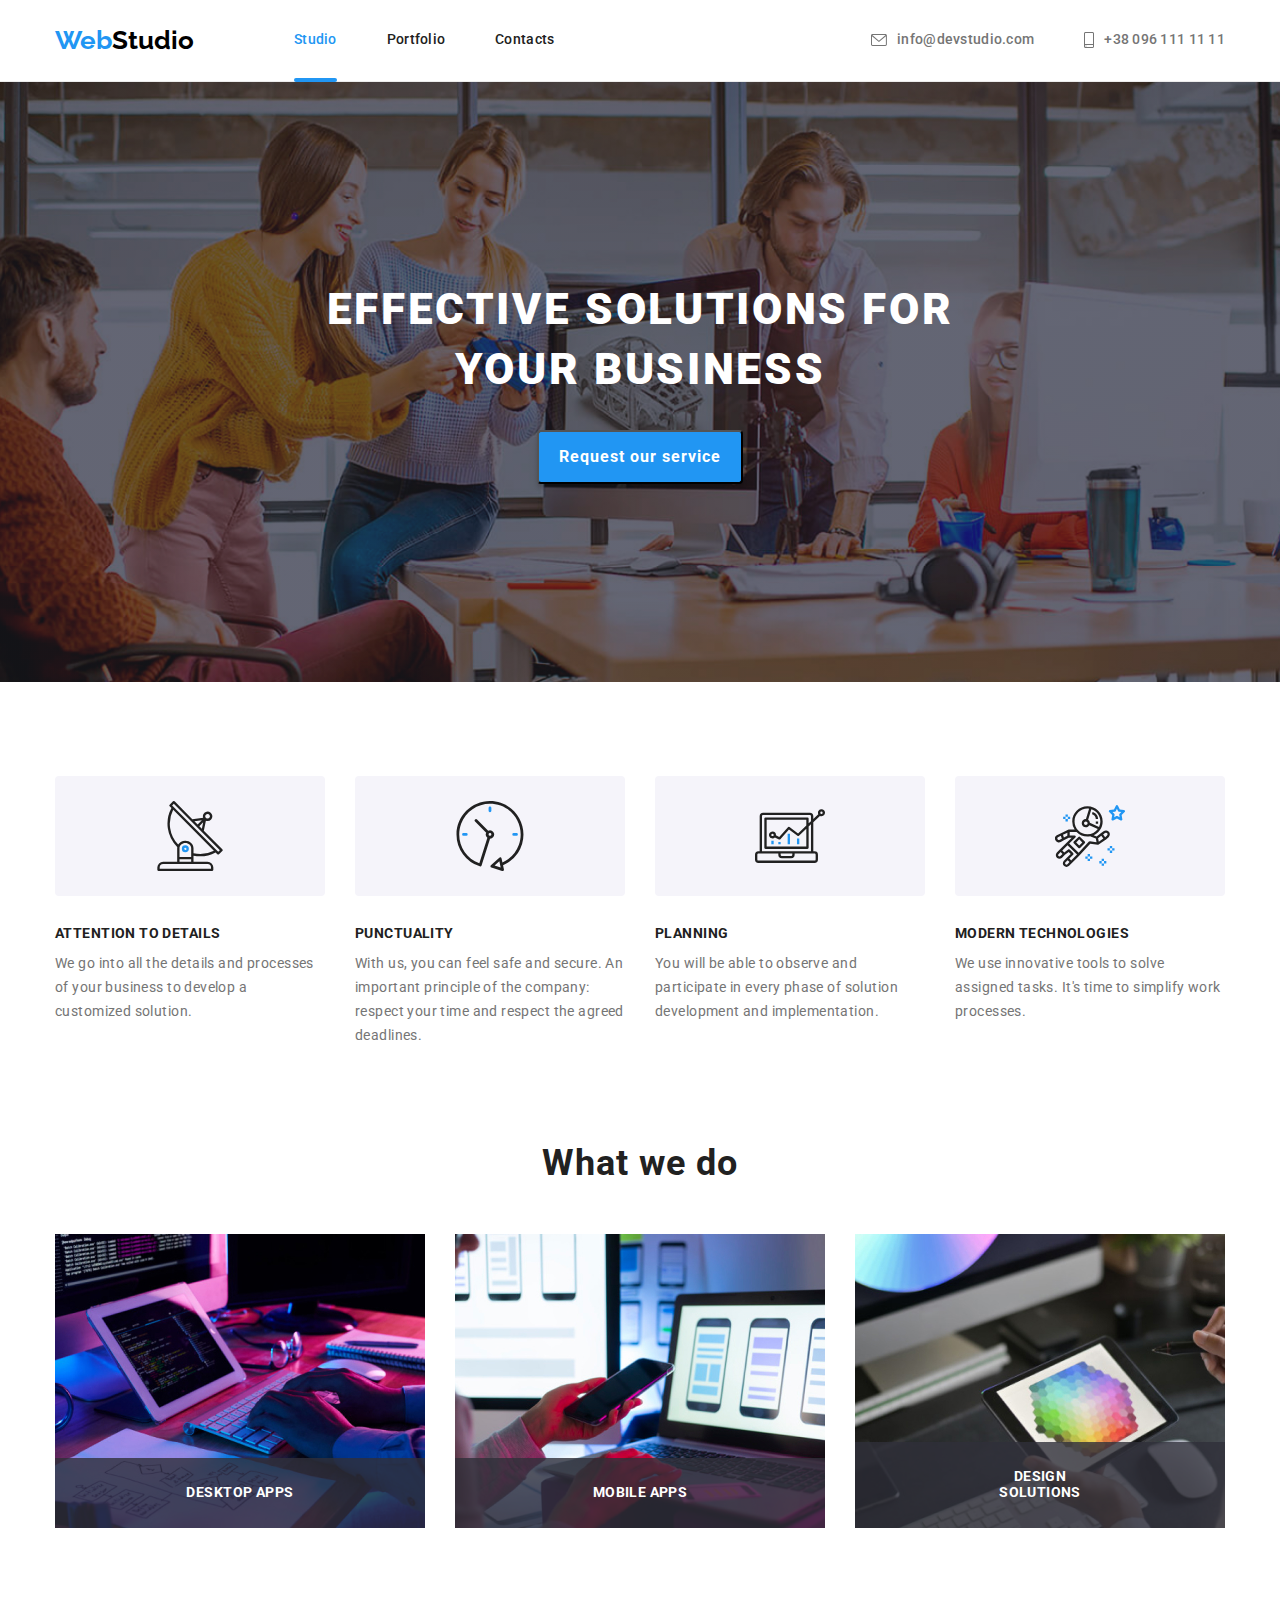
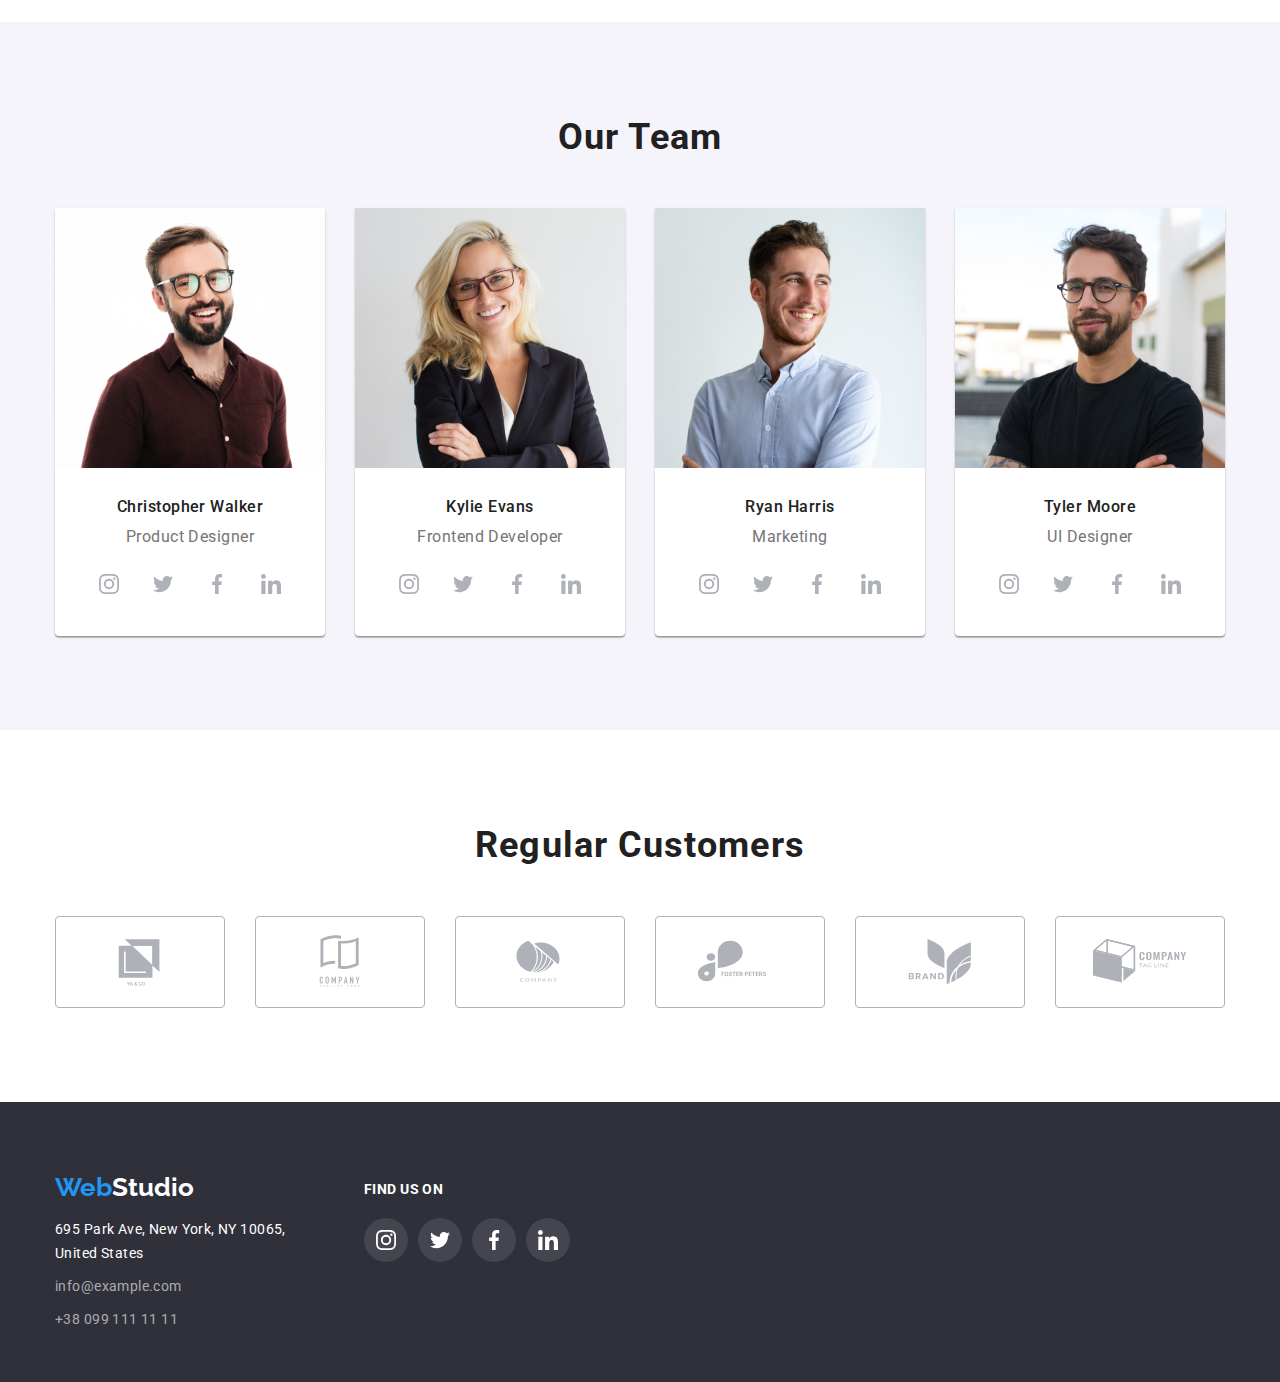
==== index.html @ d8f47d3d "innitial commit" ====
<!DOCTYPE html>
<html lang="en">
<head>
    <meta charset="UTF-8">
    <meta http-equiv="X-UA-Compatible" content="IE=edge">
    <meta name="viewport" content="width=device-width, initial-scale=1.0">
    <title>Studio by Ana</title>
    <link rel="preconnect" href="https://fonts.googleapis.com">
    <link rel="preconnect" href="https://fonts.gstatic.com" crossorigin>
    <link href="https://fonts.googleapis.com/css2?family=Raleway:wght@700&family=Roboto:wght@400;500;700;900&display=swap" rel="stylesheet">
    <link rel="stylesheet" href="https://cdnjs.cloudflare.com/ajax/libs/modern-normalize/1.0.0/modern-normalize.min.css"/>
    <link rel="stylesheet" href="./css/styles.css">
</head>
<body>

<!-- header -->
<header class="header">
    <div class="container top">
        <nav class="nav">
            <a href="./index.html" class="logo">
                Web<span class="color-black">Studio</span>
            </a>
    
            <ul class="menu-nav-list">
                <li><a href="./index.html" class="menu-nav current">Studio</a></li>
                <li><a href="./portfolio.html" class="menu-nav">Portfolio</a></li>
                <li><a href="" class="menu-nav">Contacts</a></li>
            </ul>
        </nav>
        <ul class="contact-info-list">
            <li><a href="mailto:info@devstudio.com" class="contact-info">
                <svg class="contact-icon" width="16" height="12">
                    <use href="./images/icons.svg#icon-envelope"></use>
                </svg>info@devstudio.com</a></li>
            <li><a href="tel:+380961111111" class="contact-info">
                <svg class="contact-icon phone" width="10" height="16">
                    <use href="./images/icons.svg#icon-smartphone"></use>
                </svg>+38 096 111 11 11</a></li>
        </ul>
    </div>
</header>

<main>
    <!-- banner -->
    <div class="banner">
        <section class="hero">
            <h1 class="main-title">EFFECTIVE SOLUTIONS FOR <br> YOUR BUSINESS</h1>
            <button type="button" class="banner-button" data-modal-open>Request our service</button>
        </section>
    </div>
    
    <!-- list -->
    <section class="advantages">
        <div class="container">
            <h2 class="advantages-hidden">Our Advantages</h2>
            <ul class="advantages-list">
                <li class="advantages-item">
                    <div class="icon-bg">
                        <svg class="advantages-icon" width="70" height="70">
                            <use href="./images/icons.svg#icon-antenna"></use>
                        </svg>
                    </div>
                    <h3 class="advantages-title">Attention to details</h3>
                    <p class="advantages-text">We go into all the details and processes of your business to develop a customized solution.</p>
                </li>
                <li class="advantages-item">
                    <div class="icon-bg">
                        <svg class="advantages-icon" width="70" height="70">
                            <use href="./images/icons.svg#icon-clock"></use>
                        </svg>
                    </div>
                    <h3 class="advantages-title">Punctuality</h3>
                    <p class="advantages-text">With us, you can feel safe and secure. An important principle of the company: respect your time and respect the agreed deadlines.</p>
                </li>
                <li class="advantages-item">
                    <div class="icon-bg">
                        <svg class="advantages-icon" width="70" height="70">
                            <use href="./images/icons.svg#icon-diagram"></use>
                        </svg>
                    </div>
                    <h3 class="advantages-title">Planning</h3>
                    <p class="advantages-text">You will be able to observe and participate in every phase of solution development and implementation.</p>
                </li>
                <li class="advantages-item">
                    <div class="icon-bg">
                        <svg class="advantages-icon" width="70" height="70">
                            <use href="./images/icons.svg#icon-astronaut"></use>
                        </svg>
                    </div>
                    <h3 class="advantages-title">Modern Technologies</h3>
                    <p class="advantages-text">We use innovative tools to solve assigned tasks. It's time to simplify work processes.</p>
                </li>
            </ul>
        </div>
    </section>
    
    <!-- examples -->
    <section class="examples">
        <div class="container">
            <h2 class="section-title">What we do</h2>
            <ul class="examples-list">
                <li class="example-item">
                    <img src="./images/img1.jpg" alt="изображение рабочего стола" width="370">
                    <p class="examples-overlay">DESKTOP APPS</p>
                </li>
                <li class="example-item">
                    <img src="./images/img2.jpg" alt="изображение ноутбука" width="370">
                    <p class="examples-overlay">Mobile APPS</p>
                </li>
                <li class="example-item">
                    <img src="./images/img3.jpg" alt="изображение айпада" width="370">
                    <p class="examples-overlay">DESIGN SOLUTIONS</p>
                </li>
            </ul>
        </div>
    </section>
    
    <!-- team -->
    <section class="team">
        <div class="container">
            <h2 class="section-title">Our Team</h2>
            <ul class="team-list">
                <li class="team-item">
                    <img src="./images/photo1.jpg" alt="фото Игоря" width="270">
                    <div class="team-info">
                        <h3 class="names">Christopher Walker</h3>
                        <p class="positions">Product Designer</p>
                        <ul class="position-socs">
                            <li class="socs-item"><a href="" class="socs-link">
                                <svg class="socs-icon" width="20" height="20">
                                    <use href="./images/icons.svg#icon-instagram"></use>
                                </svg>
                            </a></li>
                            <li class="socs-item"><a href="" class="socs-link">
                                <svg class="socs-icon" width="20" height="20">
                                    <use href="./images/icons.svg#icon-twitter"></use>
                                </svg>
                            </a></li>
                            <li class="socs-item"><a href="" class="socs-link">
                                <svg class="socs-icon" width="20" height="20">
                                    <use href="./images/icons.svg#icon-facebook"></use>
                                </svg>
                            </a></li>
                            <li class="socs-item"><a href="" class="socs-link">
                                <svg class="socs-icon" width="20" height="20">
                                    <use href="./images/icons.svg#icon-linkedin"></use>
                                </svg>
                            </a></li>
                        </ul>
                    </div>
                </li>
                <li class="team-item">
                    <img src="./images/photo2.jpg" alt="фото Ольги" width="270">
                    <div class="team-info">
                        <h3 class="names">Kylie Evans</h3>
                        <p class="positions">Frontend Developer</p>
                        <ul class="position-socs">
                            <li class="socs-item"><a href="" class="socs-link">
                                <svg class="socs-icon" width="20" height="20">
                                    <use href="./images/icons.svg#icon-instagram"></use>
                                </svg>
                            </a></li>
                            <li class="socs-item"><a href="" class="socs-link">
                                <svg class="socs-icon" width="20" height="20">
                                    <use href="./images/icons.svg#icon-twitter"></use>
                                </svg>
                            </a></li>
                            <li class="socs-item"><a href="" class="socs-link">
                                <svg class="socs-icon" width="20" height="20">
                                    <use href="./images/icons.svg#icon-facebook"></use>
                                </svg>
                            </a></li>
                            <li class="socs-item"><a href="" class="socs-link">
                                <svg class="socs-icon" width="20" height="20">
                                    <use href="./images/icons.svg#icon-linkedin"></use>
                                </svg>
                            </a></li>
                        </ul>
                    </div>
                </li>
                <li class="team-item">
                    <img src="./images/photo3.jpg" alt="фото Николая" width="270">
                    <div class="team-info">
                        <h3 class="names">Ryan Harris</h3>
                        <p class="positions">Marketing</p>
                        <ul class="position-socs">
                            <li class="socs-item"><a href="" class="socs-link">
                                <svg class="socs-icon" width="20" height="20">
                                    <use href="./images/icons.svg#icon-instagram"></use>
                                </svg>
                            </a></li>
                            <li class="socs-item"><a href="" class="socs-link">
                                <svg class="socs-icon" width="20" height="20">
                                    <use href="./images/icons.svg#icon-twitter"></use>
                                </svg>
                            </a></li>
                            <li class="socs-item"><a href="" class="socs-link">
                                <svg class="socs-icon" width="20" height="20">
                                    <use href="./images/icons.svg#icon-facebook"></use>
                                </svg>
                            </a></li>
                            <li class="socs-item"><a href="" class="socs-link">
                                <svg class="socs-icon" width="20" height="20">
                                    <use href="./images/icons.svg#icon-linkedin"></use>
                                </svg>
                            </a></li>
                        </ul>
                    </div>
                </li>
                <li class="team-item">
                    <img src="./images/photo4.jpg" alt="фото Михаила" width="270">
                    <div class="team-info">
                        <h3 class="names">Tyler Moore</h3>
                        <p class="positions">UI Designer</p>
                        <ul class="position-socs">
                            <li class="socs-item"><a href="" class="socs-link">
                                <svg class="socs-icon" width="20" height="20">
                                    <use href="./images/icons.svg#icon-instagram"></use>
                                </svg>
                            </a></li>
                            <li class="socs-item"><a href="" class="socs-link">
                                <svg class="socs-icon" width="20" height="20">
                                    <use href="./images/icons.svg#icon-twitter"></use>
                                </svg>
                            </a></li>
                            <li class="socs-item"><a href="" class="socs-link">
                                <svg class="socs-icon" width="20" height="20">
                                    <use href="./images/icons.svg#icon-facebook"></use>
                                </svg>
                            </a></li>
                            <li class="socs-item"><a href="" class="socs-link">
                                <svg class="socs-icon" width="20" height="20">
                                    <use href="./images/icons.svg#icon-linkedin"></use>
                                </svg>
                            </a></li>
                        </ul>
                    </div>
                </li>
            </ul>
        </div>
    </section>

    <!-- customers -->

    <section class="customers">
        <div class="container">
            <h2 class="section-title">Regular Customers</h2>
            <ul class="customers-list">
                <li class="company"><a href="" class="company-link">
                    <svg class="company-icon" width="106" height="60">
                    <use href="./images/icons.svg#icon-Logo1"></use>
                </svg></a></li>
                <li class="company"><a href="" class="company-link">
                    <svg class="company-icon" width="106" height="60">
                        <use href="./images/icons.svg#icon-Logo2"></use>
                    </svg>
                </a></li>
                <li class="company"><a href="" class="company-link">
                    <svg class="company-icon" width="106" height="60">
                        <use href="./images/icons.svg#icon-Logo3"></use>
                    </svg>
                </a></li>
                <li class="company"><a href="" class="company-link">
                    <svg class="company-icon" width="106" height="60">
                        <use href="./images/icons.svg#icon-Logo4"></use>
                    </svg>
                </a></li>
                <li class="company"><a href="" class="company-link">
                    <svg class="company-icon" width="106" height="60">
                        <use href="./images/icons.svg#icon-Logo5"></use>
                    </svg>
                </a></li>
                <li class="company"><a href="" class="company-link">
                    <svg class="company-icon" width="106" height="60">
                        <use href="./images/icons.svg#icon-Logo6"></use>
                    </svg>
                </a></li>
            </ul>
        </div>
    </section>
    </main>

<!-- footer -->
<footer class="footer-basement">
    <div class="container footer">
        <div>
            <a href="./index.html" class="logo footer">
                Web<span class="color-white">Studio</span>
            </a>
            
            <address class="address-bottom">
                <ul class="address-list">
                    <li class="address-item"><a href="" class="address white">695 Park Ave, New York, NY 10065,<br>United States</a></li>
                    <li class="address-item"><a href="mailto:info@example.com" class="address">info@example.com</a></li>
                    <li class="address-item"><a href="tel:+380991111111" class="address">+38 099 111 11 11</a></li>
                </ul>
            </address>
        </div>
        <div class="basement">
            <p class="basement-text">Find us on</p>
            <ul class="basement-socs">
                <li class="basement-item"><a href="" class="basement-link">
                    <svg class="basement-icon" width="20" height="20">
                        <use href="./images/icons.svg#icon-instagram"></use>
                    </svg>
                </a></li>
                <li class="basement-item"><a href="" class="basement-link">
                    <svg class="basement-icon" width="20" height="20">
                        <use href="./images/icons.svg#icon-twitter"></use>
                    </svg>
                </a></li>
                <li class="basement-item"><a href="" class="basement-link">
                    <svg class="basement-icon" width="20" height="20">
                        <use href="./images/icons.svg#icon-facebook"></use>
                    </svg>
                </a></li>
                <li class="basement-item"><a href="" class="basement-link">
                    <svg class="basement-icon" width="20" height="20">
                        <use href="./images/icons.svg#icon-linkedin"></use>
                    </svg>
                </a></li>
            </ul>
        </div>
    </div>
</footer>

<div class="backdrop is-hidden" data-modal>
    <div class="modal">
        <button type="button" class="button-modal" data-modal-close>
            <svg class="modal-icon" width="18" height="18">
                <use href="./images/icons.svg#icon-cross-close"></use>
            </svg>
        </button>
    </div>
</div>
<script src="./js/modal.js"></script>
</body>
</html>
---- css/styles.css ----
body {
    font-family: "Roboto", "sans-serif";
    color: var(--text-color);
    margin: 0 auto;
}
:root {
    --main-color: #2196F3;
    --text-color: #212121;
    --black-color: #000000;
    --white-color: #ffffff;
    --icogrey-color: #757575;
    --time-duration: 250ms cubic-bezier(0.4, 0, 0.2, 1);
}
button {
    cursor: pointer;
    font-family: inherit;
}
ul {
    list-style: none;
    padding: 0%;
    margin: 0%;
}
a, a:hover, a:focus, a:active {
    text-decoration: none;
    color: inherit;
}
img {
    display: block;
    max-width: 100%;
    height: auto;
}
.container {
    width: 1200px;
    padding-right: 15px;
    padding-left: 15px;
    margin: 0 auto;
}

/* - - - - - - - - -HEADER STYLING- - - - - - - - - - - - - */
.nav, .menu-nav-list, .header, .contact-info-list {
    display: flex;
    flex-direction: row;
}
.logo {
    font-family: "Raleway";
    font-style: normal;
    font-weight: 700;
    font-size: 26px;
    line-height: 1.19;
    color: var(--main-color);
    
    padding: 25px 0px 25px;
    margin-right: 100px;

    display: inline-block;
    transition: color var(--time-duration) ;
}
.color-black {
    color: var(--black-color);
}
.color-white {
    color: var(--white-color);
}
.logo:hover {
    color: var(--text-color);
}
.menu-nav {
    font-style: normal;
    font-weight: 500;
    font-size: 14px;
    letter-spacing: 0.02em;
    line-height: 1.14;
    
    color: var(--text-color);

    padding: 32px 0px 32px;
    margin-right: 50px;
    display: inline-block;
    position: relative;

    transition: color var(--time-duration);
}
.menu-nav.current {
    color: var(--main-color);
}
.menu-nav.current::after {
    content: '';
    display: block;
    width: 100%;
    border-bottom: 4px var(--main-color) solid;
    border-radius: 2px; 

    position: absolute;
    bottom: -2px;
    margin: 0;
}
.menu-nav:hover, .contact-info:hover, .address:hover, .menu-nav:focus, .contact-info:focus, .address:focus {
    color: var(--main-color);
}

.contact-icon {
    margin-right: 10px;
}
.contact-info {
    display: flex;
    justify-content: center;
    align-items: center;
    padding: 32px 0px 32px;

    transition: color var(--time-duration);
}
.contact-link {
    fill: var(--icogrey-color);
}

.contact-icon {
    fill: var(--icogrey-color);
}

.contact-info:hover .contact-icon, .contact-info:focus .contact-icon {
    fill: var(--main-color);
}
.contact-info {
    font-style: normal;
    font-weight: 500;
    font-size: 14px; 
    letter-spacing: 0.02em;
    line-height: 1.14;

    color: var(--icogrey-color);   

    margin-right: 0px;
}
.contact-info:last-child {
    margin-left: 50px;
}

.header {
    background-color: var(--white-color);
    border-bottom: 1px solid #ECECEC;
}
.container.top {
    display: flex;
    justify-content: space-between;
}

/* - - - - - - - - -FOOTER STYLING- - - - - - - - - - - - - */
.address {
    font-style: normal;
    font-weight: 400;
    font-size: 14px;
    letter-spacing: 0.03em;
    line-height: 1.71;

    color: rgba(255, 255, 255, 0.6);

    transition: color var(--time-duration);
}
.logo.footer {
    padding-top: 10px;
    padding-bottom: 15px;
}
.container.footer {
    display: flex;
}
.address.white {
    color: var(--white-color);
}
.address.white:hover, .address.white:focus {
    color: var(--main-color);
}
.footer-basement {
    background-color: #2F303A;
    padding-top: 60px;
    padding-bottom: 50px;
}
.basement {
    margin-left: 70px;
}
.basement-text {
    font-style: normal;
    font-weight: 700;
    font-size: 14px;
    line-height: 1.14;
    letter-spacing: 0.03em;
    text-transform: uppercase;

    color: var(--white-color);

    margin: 0% auto;
    padding: 20px 0px 20px ; 
}
.address-item:not(:last-child) {
    margin-bottom: 9px;
}

.basement-item {
    margin-right: 10px;
}
.basement-socs {
    display: flex;
    justify-content: space-evenly;
}
.basement-link {
    display: flex;
    justify-content: center;
    align-items: center;
    width: 44px;
    height: 44px;
    background-color: rgba(255, 255, 255, 0.1);;
    border-radius: 50%;

    transition: background-color var(--time-duration);
}
.basement-icon {
    fill: var(--white-color);
    transition: fill var(--time-duration);
}

.basement-link:hover, .basement-link:focus {
    background-color: var(--main-color);
}
.basement-link:hover .basement-icon, .basement-link:focus .basement-icon {
    fill: var(--white-color);
}


/* - - - - - - - - -STUDIO STYLING- - - - - - - - - - - - - */
.banner {
    display: flex;
    justify-content: center;
    align-items: center;
    height: 600px;
    background-color: #000000;
    background-image: linear-gradient(rgba(47, 48, 58, 0.4), rgba(47, 48, 58, 0.4)), 
    url(../images/hero-bg.jpg);
    background-repeat: no-repeat;
    background-position: center;
    background-size: cover;
    max-width: 1600px;
    margin: 0 auto;
}

.main-title {
    text-align: center;
    font-style: normal;
    font-weight: 900;
    font-size: 44px;
    letter-spacing: 0.06em;
    line-height: 1.36;
    
    color: var(--white-color);

    margin: 0px 0px 30px;
}
.banner-button {
    font-style: normal;
    font-weight: 700;
    font-size: 16px;
    letter-spacing: 0.06em;
    line-height: 1.87;
    
    color: var(--white-color);
    background-color: var(--main-color);
    border-radius: 4px;
    box-shadow: 0px 4px 4px rgba(0, 0, 0, 0.15);

    display: block;
    margin: 0 auto;
    padding: 10px 20px;
    transition: color var(--time-duration), background-color var(--time-duration);
}
.banner-button:hover, .banner-button:focus {
    background-color: #F5F4FA;
    color: var(--text-color);
}
.advantages {
    background-color: var(--white-color);
}
.advantages, .team, .customers {
    padding-top: 94px;
    padding-bottom: 94px;
}
.advantages-hidden {
    position: absolute; 
    width: 1px; 
    height: 1px; 
    margin: -1px; 
    border: 0; 
    padding: 0; 
    white-space: nowrap; 
    clip-path: inset(100%); 
    clip: rect(0 0 0 0); 
    overflow: hidden; 
}
.advantages-title {
    font-style: normal;
    font-weight: 700;
    font-size: 14px;
    letter-spacing: 0.03em;
    line-height: 1.14;
    text-transform: uppercase;
    margin: 0%;
}
.advantages-item {
    width: 270px;
    margin-right: 30px;
}
.icon-bg {
    display: flex;
    justify-content: center;
    align-items: center;

    margin-bottom: 30px;

    width: 270px;
    height: 120px;
    border-radius: 4px;

    background-color: #F5F4FA;
}
.advantages-list, .examples-list, .team-list {
    display: flex;
    flex-direction: row;
    margin: 0%;
}
.advantages-text {
    width: 270px;

    margin: 10px 0px 0px;
    
    font-style: normal;
    font-weight: 400;
    font-size: 14px;
    letter-spacing: 0.03em;
    line-height: 1.71;
    
    color: var(--icogrey-color);
}
.examples {
    background-color: var(--white-color);
    padding-bottom: 94px;
}
.example-item {
    margin-right: 30px;
    position: relative;
}
.example-item:last-child {
    margin: 0px;
}
.examples-overlay {
    font-style: normal;
    font-weight: 700;
    font-size: 14px;
    line-height: 1.14;
    text-align: center;
    letter-spacing: 0.03em;
    text-transform: uppercase;

    color: var(--white-color);
    background-color: rgba(47, 48, 58, 0.8);

    padding: 27px 117px;
    margin: 0 auto;

    position: absolute;
    width: 100%;
    bottom: 0;
}
.section-title {
    font-style: normal;
    font-weight: 700;
    font-size: 36px;
    letter-spacing: 0.03em;
    line-height: 1.17;
    
    margin-top: 0%;
    margin-bottom: 50px;
}
.section-title {
    display: flex;
    justify-content: center;
}
.team {
    background-color: #F5F4FA;
}
.team-info {
    text-align: center;
    padding: 30px 0px;
}
.team-item {
    display: flex;
    flex-direction: column;

    margin-right: 30px;

    box-shadow: 0px 1px 3px rgba(0, 0, 0, 0.12), 0px 1px 1px rgba(0, 0, 0, 0.14), 0px 2px 1px rgba(0, 0, 0, 0.2);
    border-radius: 0px 0px 4px 4px;

    background-color: var(--white-color);

    width: calc((100%-90px) / 4);
}
.team-item:last-child {
    margin: 0%;
}
.names {
    font-style: normal;
    font-weight: 500;
    font-size: 16px;
    letter-spacing: 0.03em;
    line-height: 1.18;

    margin: 0px 0px 10px;
}
.positions {
    font-style: normal;
    font-weight: 400;
    font-size: 16px;
    letter-spacing: 0.03em;
    line-height: 1.19;

    color: var(--icogrey-color);

    margin: 0%;
    margin-bottom: 16px;
}
.position-socs {
    display: flex;
    justify-content: center;
    gap: 10px;
}
.socs-link {
    display: flex;
    justify-content: center;
    align-items: center;
    width: 44px;
    height: 44px;
    background-color: transparent;
    border-radius: 50%;

    transition: background-color var(--time-duration);
}
.socs-icon {
    fill: #AFB1B8;
    transition: fill var(--time-duration);
}

.socs-link:hover, .socs-link:focus {
    background-color: var(--main-color);
}
.socs-link:hover .socs-icon, .socs-link:focus .socs-icon {
    fill: var(--white-color);
}

.customers {
    background-color: var(--white-color);
}
.customers-list {
    display: flex;
    justify-content: center;
    align-items: center;
    column-gap: 30px;
}
.company {
    box-sizing: border-box;
    width: 170px;
    height: 92px;
    background-color: transparent;
    border: 1px solid #AFB1B8;
    border-radius: 4px;

    color: currentColor;
    transition: border-color var(--time-duration);
}
.company-icon {
    fill: #AFB1B8;
    transition: fill var(--time-duration);
}
.company-link {
    display: flex;
    justify-content: center;
    align-items: center;

    height: 100%;
    width: 100%;
}
.company:hover, .company:focus {
    border-color: var(--main-color);
}
.company-link:hover .company-icon, 
.company-link:focus .company-icon {
    fill: var(--main-color);
}

/* - - - - - - - - -PORTFOLIO STYLING- - - - - - - - - - - - - */
.portfolio-section {
    padding: 94px 0px;
}
.button-list {
    display: flex;
    flex-direction: row;
    justify-content: center;
    margin-bottom: 50px;
}
.portfolio-button {
    padding-right: 8px;
}
.button-color {
    font-family: "Roboto";
    font-style: normal;
    font-weight: 500;
    font-size: 16px;
    letter-spacing: 0.03em;
    line-height: 1.62;
    text-align: center;
    
    background: #F5F4FA;
    
    border-radius: 4px;
    border-color: #F5F4FA;
    border-style: none;

    padding: 6px 26px;

    transition: color var(--time-duration), background-color var(--time-duration), box-shadow var(--time-duration);
}
.button-color-big {
    font-family: "Roboto";
    font-style: normal;
    font-weight: 500;
    font-size: 16px;
    letter-spacing: 0.03em;
    line-height: 1.62;
    text-align: center;
    
    background: #F5F4FA;
    
    border-radius: 4px;
    border-color: #F5F4FA;
    border-style: none;

    padding: 6px 53px;

    transition: color var(--time-duration), background-color var(--time-duration), box-shadow var(--time-duration);
}
.button-color:hover, .button-color:focus, .button-color-big:hover, .button-color-big:focus {
    background-color: var(--main-color);
    color: var(--white-color);
    box-shadow: 0px 3px 1px rgba(0, 0, 0, 0.1), 0px 1px 2px rgba(0, 0, 0, 0.08), 0px 2px 2px rgba(0, 0, 0, 0.12);
}
.under-title {
    font-style: normal;
    font-weight: 700;
    font-size: 18px;  
    letter-spacing: 0.06em;
    line-height: 2;

    margin: 0%;
}
.what-filter {
    font-style: normal;
    font-weight: 400;
    font-size: 16px;
    letter-spacing: 0.03em;
    line-height: 1.87;
    color: var(--icogrey-color);

    margin: 5px 0px 0px;

}
.portfolio-main {
    background-color: var(--white-color);
    
}
.portfolio-item {
    margin-bottom: 30px;
    margin-left: 30px;

    transition: box-shadow var(--time-duration);
}
.portfolio-item:hover, .portfolio-item:focus, .portfolio-item:hover .portfolio-text, .portfolio-item:focus .portfolio-text {
    transform: translateY(0%);
    box-shadow: 0px 1px 1px rgba(0, 0, 0, 0.12), 0px 4px 4px rgba(0, 0, 0, 0.06), 1px 4px 6px rgba(0, 0, 0, 0.16);
}
.portfolio-item:nth-child(3n+1) {
    margin-left: 0%;
}
.portfolio-item:nth-last-child(-n+3) {
    margin-bottom: 0;
}
.portfolio-wrap {
    position: relative;
    overflow: hidden;
}
.portfolio-text {
    font-style: normal;
    font-weight: 400;
    font-size: 18px;
    line-height: 1.56;
    letter-spacing: 0.03em;
    margin: 0 auto;
    padding: 63px 24px;
    width: 100%;
    height: 100%;

    color: var(--white-color);
    background-color: rgba(33, 150, 243, 0.9);

    position: absolute;
    top: 0;
    left: 0;
    transform: translateY(100%);
    transition: transform 250ms linear;
}
.portfolio-list {
    display: flex;
    flex-wrap: wrap;
    justify-content: center;
}
.portfolio-border {
    padding: 20px 24px;

    border-right: 1px solid #EEEEEE;
    border-left: 1px solid #EEEEEE;
    border-bottom: 1px solid #EEEEEE;
}
.backdrop {
    width: 100%;
    height: 100%;
    position: fixed;
    top: 0;
    
    background-color: rgba(0, 0, 0, 0.2);

    transition: opacity var(--time-duration), visibility var(--time-duration);

}
.modal {
    width: 528px;
    min-height: 581px;
    
    background-color: var(--white-color);
    box-shadow: 0px 1px 3px rgba(0, 0, 0, 0.12), 0px 1px 1px rgba(0, 0, 0, 0.14), 0px 2px 1px rgba(0, 0, 0, 0.2);
    border-radius: 4px;
    
    position: absolute;
    top: 50%;
    left: 50%;
    transform: translate(-50%, -50%);
}
.button-modal {
    width: 30px;
    height: 30px;
    
    background-color: transparent;
    box-sizing: border-box;
    border: 1px solid rgba(0, 0, 0, 0.1);
    border-radius: 50%;
    
    position: absolute;
    right: 10px;
    top: 10px;
    
    display: flex;
    align-items: center;
    justify-content: center;
}
.modal-icon {
    fill: #000000;
}
.is-hidden {
    opacity: 0;
    visibility: hidden;
    pointer-events: none;
}
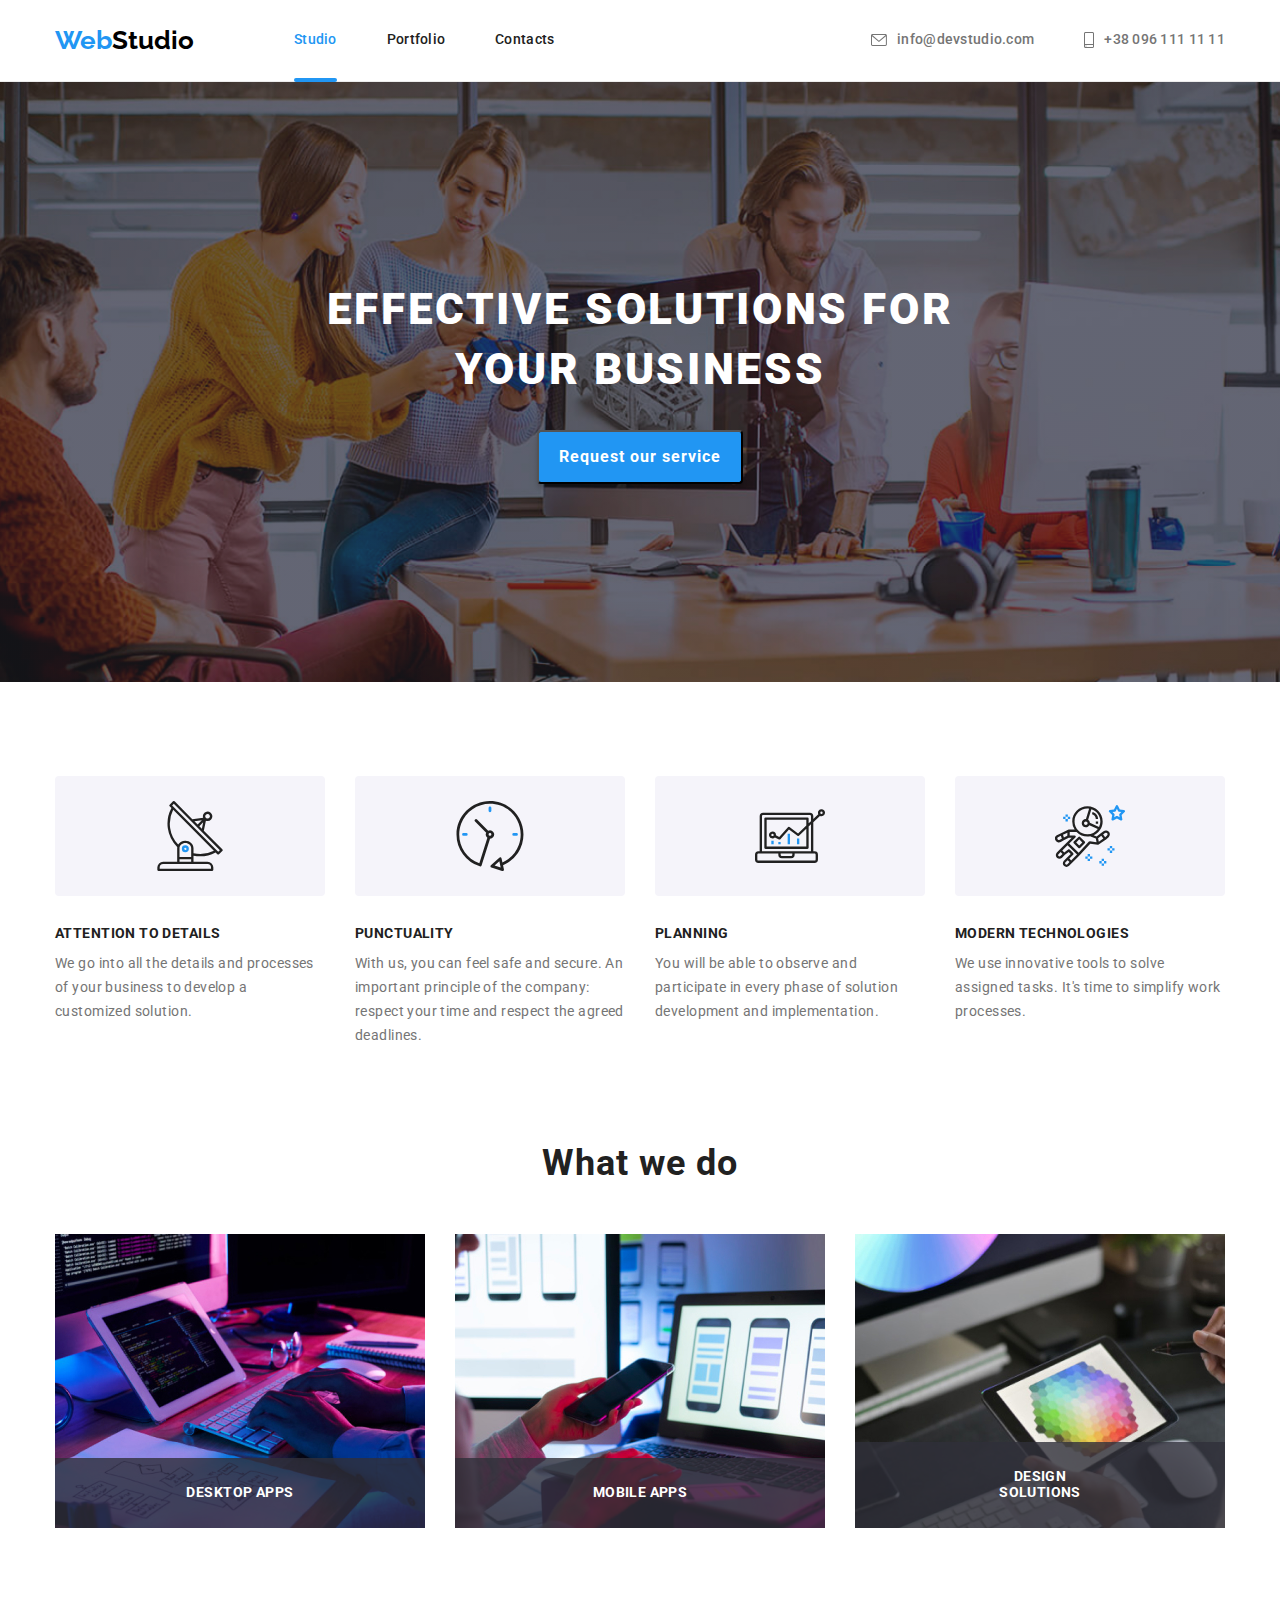
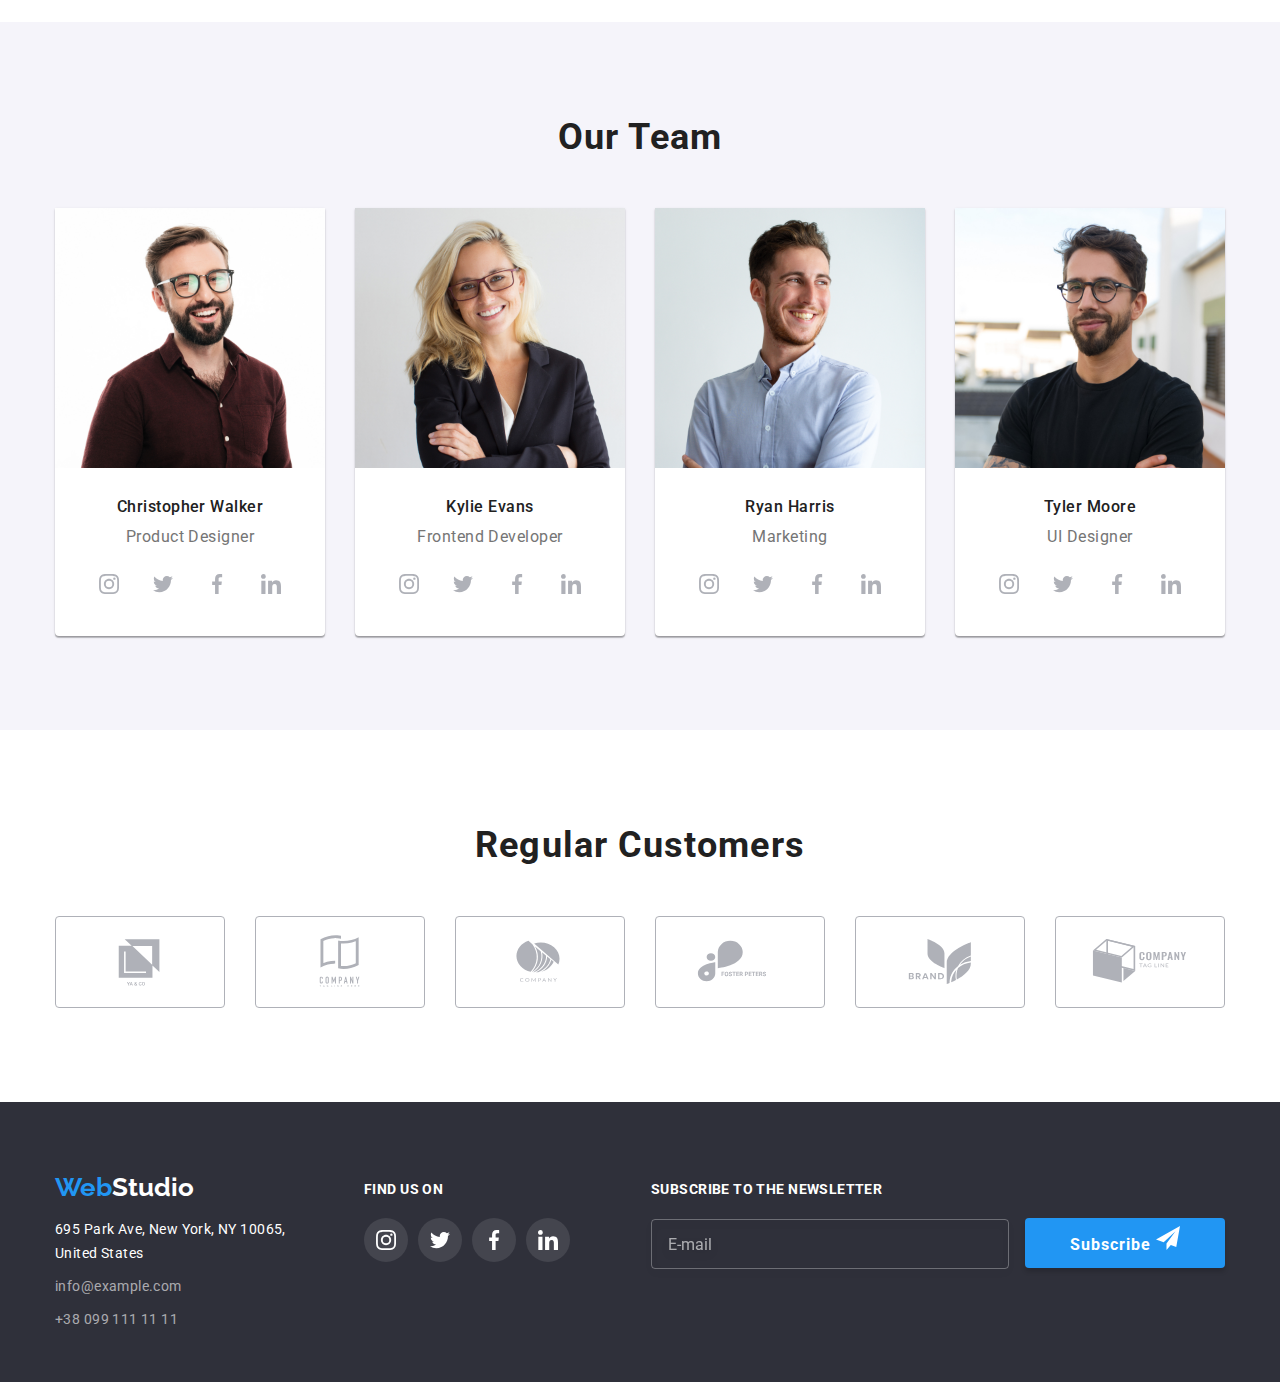
==== commit 9fe11a8a: "finished hw" ====
--- a/index.html
+++ b/index.html
@@ -321,18 +321,73 @@
                 </a></li>
             </ul>
         </div>
+        <div class="footer-subscribe">
+            <p class="subscribe-text">Subscribe to the newsletter</p>
+            <form class="subscribe-form">
+                <input type="email" name="user-email" class="subscribe-input" placeholder="E-mail">
+                <button type="submit" class="subscribe-button">Subscribe
+                    <svg class="subscribe-icon" width="24" height="24">
+                        <use href="./images/icons.svg#icon-icon-send"></use>
+                    </svg>
+                </button>
+            </form>
+        </div>
     </div>
 </footer>
 
-<div class="backdrop is-hidden" data-modal>
+<!-- Modal Window -->
+<div class="backdrop is-hidden" data-modal is-hidden> 
     <div class="modal">
         <button type="button" class="button-modal" data-modal-close>
             <svg class="modal-icon" width="18" height="18">
                 <use href="./images/icons.svg#icon-cross-close"></use>
             </svg>
         </button>
+        <p class="modal-title">Leave your information and we'll call you back</p>
+        <form class="modal-form">
+            <div class="input-field">
+                <label class="input-name">Name</label>
+                <div class="input-wrap">
+                    <input type="text" class="form-input" name="user-name" required>
+                    <svg class="input-icon" width="18" height="18">
+                        <use href="./images/icons.svg#icon-person"></use>
+                    </svg>
+                </div>
+            </div>
+            <div class="input-field">
+                <label class="input-name">Telephone</label>
+                <div class="input-wrap">
+                    <input type="tel" class="form-input" name="user-tel" required>
+                    <svg class="input-icon" width="18" height="18">
+                        <use href="./images/icons.svg#icon-phone"></use>
+                    </svg>
+                </div>
+            </div>
+            <div class="input-field">
+                <label class="input-name">E-mail</label>
+                <div class="input-wrap">
+                    <input type="email" class="form-input" name="user-email">
+                    <svg class="input-icon" width="18" height="18">
+                        <use href="./images/icons.svg#icon-email"></use>
+                    </svg>
+                </div>
+            </div>
+            <div class="input-field">
+                <label class="label-item">
+                    <span class="input-name">Comments</span>
+                <textarea name="user-comment" id="user-comment" class="form-input last" placeholder="Enter the text"></textarea>
+                </label>
+            </div>
+            <label for="checkbox" class="checkbox-agreement">
+            <input type="checkbox" id="checkbox" class="checkbox">
+            <span class="agreement">I agree with the newsletter and accept the Terms and Conditions</span>
+            </label>
+            <button type="submit" class="send-button">Send</button>
+        </form>
     </div>
 </div>
+
+
 <script src="./js/modal.js"></script>
 </body>
 </html>--- a/css/styles.css
+++ b/css/styles.css
@@ -223,8 +223,63 @@
 .basement-link:hover .basement-icon, .basement-link:focus .basement-icon {
     fill: var(--white-color);
 }
-
-
+.footer-subscribe {
+    margin-left: 71px;
+}
+.subscribe-input {
+    width: 358px;
+    height: 50px;
+    padding: 15px 16px;
+
+    border: 1px solid rgba(255, 255, 255, 0.3);
+    filter: drop-shadow(0px 4px 4px rgba(0, 0, 0, 0.15));
+    border-radius: 4px;
+    background-color: transparent;
+    color: var(--white-color);
+
+    transition: border-color var(--time-duration);
+}
+.subscribe-input::placeholder {
+    color: rgba(255, 255, 255, 0.6);
+}
+.subscribe-input:hover, .subscribe-input:focus {
+    border-color: var(--main-color);
+}
+.subscribe-text {
+    font-style: normal;
+    font-weight: 700;
+    font-size: 14px;
+    line-height: 1.14;
+    letter-spacing: 0.03em;
+    text-transform: uppercase;
+
+    color: var(--white-color);
+
+    margin: 0% auto;
+    padding: 20px 0px 20px ;
+}
+.subscribe-button {
+    width: 200px;
+    height: 50px;
+    background-color: var(--main-color);
+    color: var(--white-color);
+
+    box-shadow: 0px 4px 4px rgba(0, 0, 0, 0.15);
+    border-radius: 4px;
+    border-style: none;
+
+    font-style: normal;
+    font-weight: 700;
+    font-size: 16px;
+    line-height: 1.87;
+    letter-spacing: 0.06em;
+
+    margin-left: 12px;
+}
+.subscribe-icon {
+    fill: var(--white-color);
+    /* margin: 10px; */
+}
 /* - - - - - - - - -STUDIO STYLING- - - - - - - - - - - - - */
 .banner {
     display: flex;
@@ -625,6 +680,8 @@
     border-left: 1px solid #EEEEEE;
     border-bottom: 1px solid #EEEEEE;
 }
+
+/* - - - - - - - - -MODAL WINDOW STYLING- - - - - - - - - - - - - */
 .backdrop {
     width: 100%;
     height: 100%;
@@ -639,6 +696,7 @@
 .modal {
     width: 528px;
     min-height: 581px;
+    padding: 40px;
     
     background-color: var(--white-color);
     box-shadow: 0px 1px 3px rgba(0, 0, 0, 0.12), 0px 1px 1px rgba(0, 0, 0, 0.14), 0px 2px 1px rgba(0, 0, 0, 0.2);
@@ -667,10 +725,144 @@
     justify-content: center;
 }
 .modal-icon {
-    fill: #000000;
+    fill: var(--black-color);
+    transition: fill var(--time-duration);
+}
+.modal-icon:hover, .modal-icon:focus {
+    fill: var(--main-color);
 }
 .is-hidden {
     opacity: 0;
     visibility: hidden;
     pointer-events: none;
+}
+.modal-title {
+    font-style: normal;
+    font-weight: 700;
+    font-size: 20px;
+    line-height: 1.15;
+    text-align: center;
+    letter-spacing: 0.03em;
+
+    color: var(--text-color); 
+    margin-bottom: 12px;
+}
+
+.form-input {
+    font-style: normal;
+    font-weight: 400;
+    font-size: 14px;
+    line-height: 1.14;
+    letter-spacing: 0.01em;
+
+    padding: 12px;
+    padding-left: 37px;
+
+    width: 100%;
+    height: 40px;
+    border: 1px solid rgba(33, 33, 33, 0.2);
+    border-radius: 4px;
+    transition: border-color var(--time-duration);
+}
+.form-input.last {
+    height: 120px;
+    resize: none;
+    padding: 12px;
+
+}
+.form-input:hover, 
+.form-input:focus {
+    border-color: var(--main-color);
+}
+.form-input:hover + .input-icon, 
+.form-input:focus + .input-icon {
+    fill: var(--main-color);
+}
+
+.form-input::placeholder {
+    color: rgba(117, 117, 117, 0.5);
+
+}
+.input-name {
+    font-style: normal;
+    font-weight: 400;
+    font-size: 12px;
+    line-height: 1.16;
+    letter-spacing: 0.01em;
+
+    display: block;
+    margin-bottom: 4px;
+
+    color: var(--icogrey-color);
+}
+.input-field {
+    margin-bottom: 10px;
+}
+.input-field:last-of-type {
+    margin-bottom: 10px;
+}
+.input-wrap {
+    position: relative;
+}
+.input-icon {
+    position: absolute;
+    left: 12px;
+    top: 50%;
+    transform: translateY(-50%);
+
+    fill: var(--text-color);
+    transition: fill var(--time-duration);
+}
+
+.agreement {
+    font-style: normal;
+    font-weight: 400;
+    font-size: 14px;
+    line-height: 1.71;
+
+    letter-spacing: 0.03em;
+    margin-left: 7px;
+
+    color: var(--icogrey-color);
+}
+.checkbox-agreement {
+    display: inline-block;
+    display: flex;
+    align-items: flex-start;
+    width: 400px;
+    margin-left: 13px;
+}
+.checkbox {
+    margin-top: 5px;
+    width: 16px;
+    height: 15px;
+    color: var(--text-color);
+    transition: fill var(--time-duration);
+}
+.checkbox:active, .checkbox:focus, .checkbox:hover {
+    fill: var(--main-color);
+}
+.send-button {
+    font-style: normal;
+    font-weight: 700;
+    font-size: 16px;
+    line-height: 1.87;
+    letter-spacing: 0.06em;
+
+    width: 200px;
+    height: 50px;
+    padding: 10px 80px;
+
+    color: var(--white-color);
+    background-color: var(--main-color);
+    box-shadow: 0px 4px 4px rgba(0, 0, 0, 0.15);
+    border-radius: 4px; 
+    border-color: #F5F4FA;
+    border-style: none;
+
+    position: absolute;
+    margin-bottom: 0;
+    bottom: 0;
+    left: 50%;
+    transform: translate(-50%, -50%);
 }